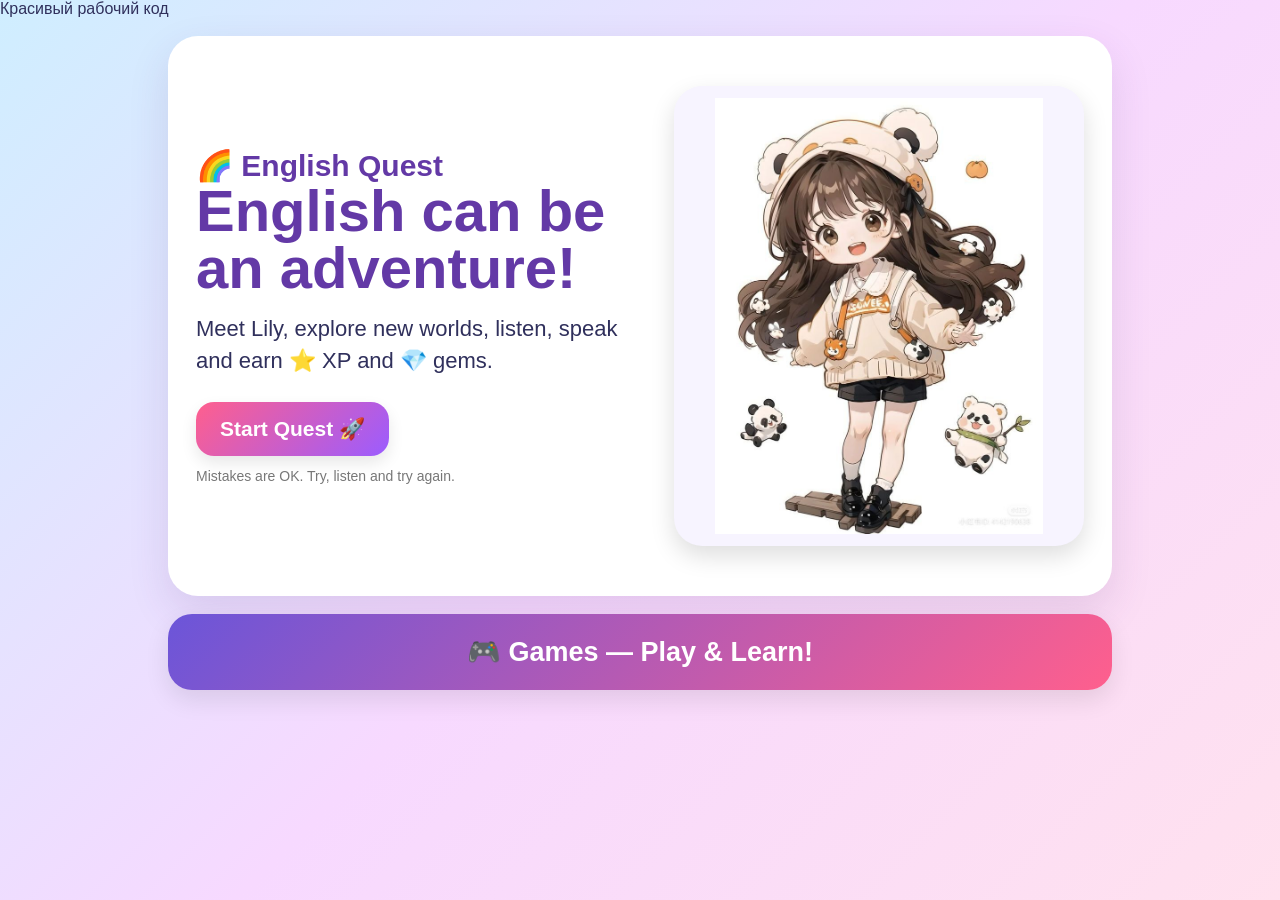
==== index.html @ a96aa110 "Fix answer button feedback colors" ====
Красивый рабочий код

<!DOCTYPE html>
<html lang="en">
<head>
<meta charset="UTF-8">
<meta name="viewport" content="width=device-width, initial-scale=1.0">
<title>English Quest 🌈</title>
<style>
*{box-sizing:border-box}
body{margin:0;font-family:Arial,Verdana,sans-serif;background:linear-gradient(135deg,#cfeeff 0%,#f7d9ff 52%,#ffe1ee 100%);color:#30305c}
button{font:inherit}
#app{max-width:980px;margin:0 auto;padding:18px}
.screen{display:none}.screen.active{display:block}
.top{display:flex;justify-content:space-between;align-items:center;gap:12px;margin-bottom:14px}
.brand{font-size:30px;font-weight:900;color:#6339a6}
.stats{display:flex;gap:8px;flex-wrap:wrap;justify-content:flex-end}
.pill{background:#fff;border-radius:999px;padding:9px 15px;box-shadow:0 5px 16px #00000012;font-weight:800}
.card{background:#fff;border-radius:30px;padding:28px;box-shadow:0 16px 40px #54317b22}
.hero{min-height:560px;display:grid;grid-template-columns:1.05fr .95fr;gap:25px;align-items:center;overflow:hidden}
.hero-copy h1{font-size:58px;line-height:.98;margin:0 0 16px;color:#6339a6}
.hero-copy p{font-size:22px;line-height:1.45;margin:0 0 25px}
.hero-img{width:100%;height:460px;object-fit:contain;object-position:center;border-radius:28px;background:#f7f4ff;box-shadow:0 10px 25px #0002;padding:12px}
.primary,.secondary,.listen,.mic,.next{border:0;border-radius:18px;padding:15px 24px;font-weight:900;cursor:pointer;transition:.18s;box-shadow:0 7px 16px #00000018}
.primary{background:linear-gradient(135deg,#ff5f8d,#9b5cff);color:#fff;font-size:21px}
.secondary{background:#fff;color:#6339a6;border:2px solid #d8c6f7}
.listen{background:#eadbff;color:#6339a6}.mic{background:#ff638d;color:#fff}.next{background:#6b55d9;color:#fff}
.primary:hover,.secondary:hover,.listen:hover,.mic:hover,.next:hover{transform:translateY(-2px)}
.small{font-size:14px;color:#777;margin-top:12px}
.home-games{margin-top:18px}.games-main-btn{display:block;width:100%;padding:22px 24px;border:0;border-radius:24px;background:linear-gradient(135deg,#6b55d9,#ff5f8d);color:#fff;font-size:27px;font-weight:900;cursor:pointer;box-shadow:0 10px 24px #00000018;transition:.18s}.games-main-btn:hover{transform:translateY(-3px);box-shadow:0 14px 30px #00000022}
.map-head{display:flex;align-items:center;justify-content:space-between;gap:15px}.map-head h2{font-size:38px;margin:0}.map-intro{font-size:18px;color:#666;margin:8px 0 20px}.map-grid{display:grid;grid-template-columns:repeat(3,1fr);gap:16px}
.zone{border:0;border-radius:23px;background:#fff;padding:0;overflow:hidden;cursor:pointer;text-align:left;box-shadow:0 9px 22px #00000013;transition:.18s;position:relative}.zone:hover{transform:translateY(-4px)}.zone.locked{cursor:not-allowed;filter:saturate(.55);opacity:.72}.zone-img{width:100%;height:145px;object-fit:contain;object-position:center;background:#e9e3f5;padding:8px}.zone-body{padding:14px}.zone-num{font-size:13px;color:#7c65bd;font-weight:900}.zone-title{font-size:20px;font-weight:900;margin-top:3px}.zone-sub{font-size:14px;color:#777;margin-top:4px}.lock{position:absolute;right:12px;top:12px;background:#fff;border-radius:50%;padding:8px;z-index:2}
.lesson-head{display:flex;align-items:center;justify-content:space-between;gap:12px}.lesson-title{font-size:30px;margin:0}.progress{height:12px;background:#eee;border-radius:99px;overflow:hidden;margin:15px 0 22px}.progress-fill{height:100%;background:linear-gradient(90deg,#ff6b9d,#7c58dd);width:0}.question{font-size:28px;font-weight:900;margin:10px 0 18px}.big-image{width:min(100%,500px);height:285px;object-fit:contain;object-position:center;border-radius:24px;margin:auto;background:#f7f4ff;padding:10px;display:block}
.answer-grid{display:grid;grid-template-columns:1fr 1fr;gap:12px;margin-top:20px}.answer{border:2px solid #e2ddec;background:#fff;border-radius:18px;padding:15px;cursor:pointer;font-size:19px;font-weight:800;color:#45416d;transition:.15s}.answer:hover{background:#f6f0ff;transform:translateY(-2px)}
.answer.correct,.answer.correct:disabled{background:#c9f5d0!important;border:3px solid #4caf68!important;color:#245c32!important;opacity:1!important}.answer.wrong,.answer.wrong:disabled{background:#ffd1d8!important;border:3px solid #f05c70!important;color:#8b2435!important;opacity:1!important}
.answer:disabled{cursor:default;opacity:1}
.feedback{min-height:32px;font-size:18px;font-weight:900;margin:15px}.actions{display:flex;justify-content:center;gap:10px;flex-wrap:wrap}.back-task{background:#fff;color:#6339a6;border:2px solid #d8c6f7;border-radius:18px;padding:15px 24px;font-weight:900;cursor:pointer;transition:.18s;box-shadow:0 7px 16px #00000018}.back-task:hover{transform:translateY(-2px);background:#f8f3ff}
.story{display:grid;grid-template-columns:.9fr 1.1fr;gap:24px;align-items:center}.story img{width:100%;height:390px;object-fit:contain;object-position:center;border-radius:25px;background:#f6f1ff;padding:10px}.story-text{font-size:28px;font-weight:900;line-height:1.3}.story-step{font-size:14px;color:#8b7ba7;font-weight:900;margin-bottom:12px}.reward{text-align:center;padding:30px}.reward h2{font-size:42px;color:#6339a6;margin:8px}.reward .stars{font-size:55px}
@media(max-width:760px){#app{padding:10px}.hero,.story{grid-template-columns:1fr}.hero{min-height:auto}.hero-copy h1{font-size:44px}.hero-img{height:330px}.map-grid{grid-template-columns:1fr 1fr}.answer-grid{grid-template-columns:1fr}.story img{height:300px}}
@media(max-width:480px){.map-grid{grid-template-columns:1fr}.card{padding:18px;border-radius:22px}.question{font-size:23px}.hero-img{height:280px}.games-main-btn{font-size:22px;padding:19px}}
</style>
</head>
<body>
<div id="app">
<section id="home" class="screen active"><div class="card hero"><div class="hero-copy"><div class="brand">🌈 English Quest</div><h1>English can be an adventure!</h1><p>Meet Lily, explore new worlds, listen, speak and earn ⭐ XP and 💎 gems.</p><button id="startQuestBtn" class="primary" type="button">Start Quest 🚀</button><div class="small">Mistakes are OK. Try, listen and try again.</div></div><img class="hero-img" src="https://yuliaishtar-hub.github.io/inglish-adventure/Lili.jpg" alt="Lily"></div><div class="home-games"><button id="gamesBtn" class="games-main-btn" type="button">🎮 Games — Play & Learn!</button></div></section>
<section id="map" class="screen"><div class="top"><div class="brand">🌈 English Quest</div><div class="stats"><div class="pill">⭐ <span id="xp">0</span> XP</div><div class="pill">💎 <span id="gems">0</span></div></div></div><div class="card"><div class="map-head"><div><h2>🗺️ Adventure Map</h2><div class="map-intro">Complete a world to unlock the next one.</div></div><button id="homeBtn" class="secondary" type="button">⌂ Home</button></div><div id="mapGrid" class="map-grid"></div></div></section>
<section id="lesson" class="screen"><div class="top"><button id="mapBtn" class="secondary" type="button">← Back to Map</button><div class="stats"><div class="pill">⭐ <span id="lessonXp">0</span></div><div class="pill">💎 <span id="lessonGems">0</span></div></div></div><div class="card"><div class="lesson-head"><h2 id="lessonTitle" class="lesson-title"></h2><div id="counter"></div></div><div class="progress"><div id="progressFill" class="progress-fill"></div></div><div id="lessonContent"></div></div></section>
<section id="reward" class="screen"><div class="card reward"><div class="stars">🌟🏆🌟</div><h2 id="rewardTitle">Well done!</h2><p id="rewardText" style="font-size:20px"></p><button id="continueBtn" class="primary" type="button">Continue Adventure 🗺️</button></div></section>
</div>
<script>
const IMG="https://yuliaishtar-hub.github.io/inglish-adventure/";
function q(question,image,options,correctIndex){return{question:question,image:image,options:options,correctIndex:correctIndex};}
const zones=[{key:"family",icon:"👨‍👩‍👧",title:"Family",sub:"Family & people",image:IMG+"Lili.jpg"},{key:"school",icon:"🏫",title:"School",sub:"Things & actions",image:IMG+"Notebook.jpg"},{key:"animals",icon:"🐾",title:"Pet World",sub:"Animals & speaking",image:IMG+"monkey.jpg"},{key:"colours",icon:"🎨",title:"Colour Garden",sub:"Colours",image:IMG+"red.jpg"},{key:"food",icon:"🍕",title:"Yummy Café",sub:"Food & drinks",image:IMG+"Pizza.jpg"},{key:"seasons",icon:"🌦️",title:"Weather Park",sub:"Four seasons",image:IMG+"weather.jpg"},{key:"toys",icon:"🧸",title:"Toy Town",sub:"Toys",image:IMG+"Taddybear.jpg"},{key:"home",icon:"🏡",title:"My Home",sub:"Rooms & things",image:IMG+"bedroom.jpg"},{key:"boss",icon:"👑",title:"Boss Castle",sub:"Big conversation",image:IMG+"Lili.jpg"}];
const levels={
family:{name:"👨‍👩‍👧 Family",type:"story",scenes:[{text:"Hello! I'm Lily!",image:IMG+"Lili.jpg"},{text:"I have a mummy. Her name is Anna.",image:IMG+"mummy.jpg"},{text:"I have a daddy. His name is Tom.",image:IMG+"daddy.jpg"},{text:"I have a grandma.",image:IMG+"grandma.jpg"},{text:"I have a grandpa.",image:IMG+"grandpa.jpg"},{text:"I have a sister. Her name is Mia.",image:IMG+"Lilissisterbig.jpg"},{text:"I love my family!",image:IMG+"Lili.jpg"}]},
school:{name:"🏫 School",questions:[q("What is it?",IMG+"pen.jpg",["It's a pen.","It's a ruler.","It's an eraser."],0),q("What is it?",IMG+"pencil.jpg",["It's a pencil.","It's a ruler.","It's a pen."],0),q("What is it?",IMG+"ruler.jpg",["It's a pencil.","It's a ruler.","It's a pen."],1),q("What is it?",IMG+"Eraser.jpg",["It's a ruler.","It's a pen.","It's an eraser."],2),q("What is it?",IMG+"School bag.jpg",["It's a school bag.","It's a pen.","It's a ruler."],0)]},
animals:{name:"🐾 Pet World",questions:[q("What is it?",IMG+"monkey.jpg",["It's a chimp.","It's a fish.","It's a bird."],0),q("What is it?",IMG+"fish.jpg",["It's a mouse.","It's a frog.","It's a fish."],2),q("What is it?",IMG+"bird.jpg",["It's a bird.","It's a chimp.","It's a mouse."],0),q("What is it?",IMG+"mouse.jpg",["It's a fish.","It's a mouse.","It's a frog."],1),q("What is it?",IMG+"frog.jpg",["It's a frog.","It's a bird.","It's a chimp."],0)]},
colours:{name:"🎨 Colour Garden",questions:[q("What colour is it?",IMG+"red.jpg",["It's red.","It's blue.","It's yellow."],0),q("What colour is it?",IMG+"blue.jpg",["It's yellow.","It's green.","It's blue."],2),q("What colour is it?",IMG+"green.jpg",["It's green.","It's yellow.","It's blue."],0),q("What colour is it?",IMG+"yellow.jpg",["It's yellow.","It's blue.","It's red."],0)]},
food:{name:"🍕 Yummy Café",questions:[q("What is it?",IMG+"Apple.jpg",["It's an apple.","It's a pizza.","It's a burger."],0),q("What is it?",IMG+"Burger.jpg",["It's an apple.","It's a burger.","It's a sandwich."],1),q("What is it?",IMG+"Chips.jpg",["It's a pizza.","It's a burger.","It's chips."],2),q("What is it?",IMG+"Chocolate cake.jpg",["It's a chocolate cake.","It's an apple.","It's ice cream."],0),q("What is it?",IMG+"Ice cream.jpg",["It's an ice cream.","It's a burger.","It's ice cream."],2),q("What is it?",IMG+"Milk.jpg",["It's milk.","It's pizza.","It's chips."],0),q("What is it?",IMG+"Orange juice.jpg",["It's orange juice.","It's milk.","It's water."],0),q("What is it?",IMG+"Pizza.jpg",["It's pizza.","It's an apple.","It's a burger."],0),q("What is it?",IMG+"Sandwich.jpg",["It's a sandwich.","It's an apple.","It's chips."],0)]},
seasons:{name:"🌦️ Weather Park",questions:[q("What season is it?",IMG+"winter.jpg",["It's winter.","It's summer.","It's spring."],0),q("What season is it?",IMG+"spring.jpg",["It's autumn.","It's spring.","It's winter."],1),q("What season is it?",IMG+"summer.jpg",["It's winter.","It's spring.","It's summer."],2),q("What season is it?",IMG+"autumn.jpg",["It's autumn.","It's winter.","It's summer."],0)]},
toys:{name:"🧸 Toy Town",questions:[q("What is it?",IMG+"Taddybear.jpg",["It's a teddy bear.","It's a doll.","It's a ball."],0),q("What is it?",IMG+"yoyo.jpg",["It's a yoyo.","It's a puppet.","It's a toy soldier."],0),q("What is it?",IMG+"puppet.jpg",["It's a puppet.","It's a yoyo.","It's a ball."],0),q("What is it?",IMG+"ball.jpg",["It's a ball.","It's a teddy bear.","It's a doll."],0)]},
home:{name:"🏡 My Home",questions:[q("What is it?",IMG+"bed.jpg",["It's a chair.","It's a table.","It's a bed."],2),q("What is it?",IMG+"chair.jpg",["It's a chair.","It's a table.","It's a shelf."],0),q("What is it?",IMG+"table.jpg",["It's a table.","It's a chair.","It's a shelf."],0),q("What is it?",IMG+"book.jpg",["It's a book.","It's a pen.","It's a ruler."],0)]},
boss:{name:"👑 Boss Castle",questions:[q("Who is she?",IMG+"mummy.jpg",["She's my mummy.","She's my sister.","She's my grandma."],0),q("Who is he?",IMG+"daddy.jpg",["He's my brother.","He's my daddy.","He's my grandpa."],1),q("What is it?",IMG+"Apple.jpg",["It's an apple.","It's a pizza.","It's a burger."],0),q("What is it?",IMG+"School bag.jpg",["It's a school bag.","It's a pen.","It's a ruler."],0)]}
};
const DEFAULT_STATE={xp:0,gems:0,completed:[],unlocked:["family"],xpRewards:[],spokenRewards:[]};
let state;try{const saved=localStorage.getItem("english_quest_v2");state=saved?JSON.parse(saved):null}catch(error){state=null}if(!state||typeof state!=="object")state={...DEFAULT_STATE};if(!Array.isArray(state.completed))state.completed=[];if(!Array.isArray(state.unlocked))state.unlocked=["family"];if(!Array.isArray(state.xpRewards))state.xpRewards=[];if(!Array.isArray(state.spokenRewards))state.spokenRewards=[];if(typeof state.xp!=="number")state.xp=0;if(typeof state.gems!=="number")state.gems=0;
let currentKey="";let currentIndex=0;let answered=false;let spokenRewarded=false;let storyMode=false;
function save(){try{localStorage.setItem("english_quest_v2",JSON.stringify(state))}catch(error){console.warn("Could not save game progress.",error)}updateStats()}
function updateStats(){[document.getElementById("xp"),document.getElementById("lessonXp")].forEach(element=>{if(element)element.textContent=state.xp});[document.getElementById("gems"),document.getElementById("lessonGems")].forEach(element=>{if(element)element.textContent=state.gems})}
function show(id){document.querySelectorAll(".screen").forEach(screen=>screen.classList.remove("active"));const target=document.getElementById(id);if(target)target.classList.add("active");window.scrollTo(0,0)}
function goHome(){show("home")}
function showMap(){renderMap();updateStats();show("map")}
function renderMap(){const grid=document.getElementById("mapGrid");if(!grid)return;grid.innerHTML="";zones.forEach((zone,index)=>{const unlocked=state.unlocked.includes(zone.key);const done=state.completed.includes(zone.key);const button=document.createElement("button");button.type="button";button.className="zone"+(unlocked?"":" locked");const imageHTML=zone.image?`<img class="zone-img" src="${zone.image}" alt="">`:`<div class="zone-img" style="display:flex;align-items:center;justify-content:center;font-size:70px;">${zone.icon}</div>`;button.innerHTML=`${!unlocked?'<div class="lock">🔒</div>':''}${imageHTML}<div class="zone-body"><div class="zone-num">ZONE ${index+1} ${done?"✓":""}</div><div class="zone-title">${zone.icon} ${zone.title}</div><div class="zone-sub">${zone.sub}</div></div>`;if(unlocked)button.addEventListener("click",()=>startLevel(zone.key));grid.appendChild(button)})}
function startLevel(key){if(!levels[key])return;currentKey=key;currentIndex=0;answered=false;spokenRewarded=false;storyMode=levels[key].type==="story";const title=document.getElementById("lessonTitle");if(title)title.textContent=levels[key].name;show("lesson");renderLesson()}
function getTaskKey(){return currentKey+"_"+currentIndex}
function renderLesson(){const data=levels[currentKey];if(!data){showMap();return}const total=storyMode?data.scenes.length:data.questions.length;const counter=document.getElementById("counter");if(counter)counter.textContent=`${currentIndex+1} / ${total}`;const progress=document.getElementById("progressFill");if(progress)progress.style.width=((currentIndex+1)/total*100)+"%";const box=document.getElementById("lessonContent");if(!box)return;if(storyMode){renderStory(box,data.scenes[currentIndex]);return}const item=data.questions[currentIndex];const taskKey=getTaskKey();answered=state.xpRewards.includes(taskKey);spokenRewarded=state.spokenRewards.includes(taskKey);const image=typeof item.image==="string"&&item.image.startsWith("http")?`<img class="big-image" src="${item.image}" alt="">`:`<div class="big-image" style="display:flex;align-items:center;justify-content:center;font-size:100px;">${item.image}</div>`;box.innerHTML=`${image}<div class="question">${item.question}</div><button id="listenQuestion" class="listen" type="button">🔊 Listen to question</button><div id="answers" class="answer-grid"></div><div id="feedback" class="feedback"></div><div class="actions"><button id="previous" class="back-task" type="button">← Back</button><button id="mic" class="mic" type="button" style="${answered?"display:inline-block":"display:none"}">🎤 Say it!</button><button id="next" class="next" type="button" style="${answered?"display:inline-block":"display:none"}">Next ➡️</button></div>`;const listenButton=document.getElementById("listenQuestion");if(listenButton)listenButton.addEventListener("click",()=>speak(item.question));const previous=document.getElementById("previous");if(previous)previous.addEventListener("click",previousItem);const mic=document.getElementById("mic");if(mic)mic.addEventListener("click",listenAnswer);const next=document.getElementById("next");if(next)next.addEventListener("click",nextItem);const answers=document.getElementById("answers");item.options.forEach((text,index)=>{const button=document.createElement("button");button.type="button";button.className="answer";button.textContent=text;if(answered&&index===item.correctIndex)button.classList.add("correct");if(answered)button.disabled=true;button.addEventListener("click",()=>selectAnswer(index,button));answers.appendChild(button)});if(answered){const feedback=document.getElementById("feedback");if(feedback){feedback.textContent=spokenRewarded?"Excellent! You already completed this question. 💎":"Great! Now say it aloud! +10 XP ⭐";feedback.style.color="#39964e"}}}
function renderStory(box,scene){const total=levels[currentKey].scenes.length;box.innerHTML=`<div class="story"><img src="${scene.image}" alt="Lily story"><div><div class="story-step">LILY'S STORY • SCENE ${currentIndex+1}</div><div class="story-text">${scene.text}</div><div class="actions" style="margin-top:24px"><button id="storyPrevious" class="back-task" type="button">← Back</button><button id="storyListen" class="listen" type="button">🔊 Listen</button><button id="storyNext" class="next" type="button">${currentIndex===total-1?"Finish story":"Next ➡️"}</button></div></div></div>`;const previous=document.getElementById("storyPrevious");if(previous)previous.addEventListener("click",previousItem);const listen=document.getElementById("storyListen");if(listen)listen.addEventListener("click",()=>speak(scene.text,true));const next=document.getElementById("storyNext");if(next)next.addEventListener("click",nextItem)}
function selectAnswer(index,button){if(answered)return;const item=levels[currentKey].questions[currentIndex];if(index===item.correctIndex){answered=true;button.classList.add("correct");button.style.background="#c9f5d0";button.style.border="3px solid #4caf68";document.querySelectorAll(".answer").forEach(answerButton=>{answerButton.disabled=true});const taskKey=getTaskKey();if(!state.xpRewards.includes(taskKey)){state.xp+=10;state.xpRewards.push(taskKey)}save();const feedback=document.getElementById("feedback");if(feedback){feedback.textContent=spokenRewarded?"Great job! You already earned the 💎 for this question.":"Great! Now say it aloud! +10 XP ⭐";feedback.style.color="#39964e"}const mic=document.getElementById("mic");if(mic)mic.style.display="inline-block";const next=document.getElementById("next");if(next)next.style.display="inline-block";speak(item.options[item.correctIndex],true)}else{button.classList.add("wrong");button.style.background="#ffd1d8";button.style.border="3px solid #f05c70";button.disabled=true;const feedback=document.getElementById("feedback");if(feedback){feedback.textContent="Oops! Try again!";feedback.style.color="#e2536c"}speak(item.options[item.correctIndex],true)}}
function previousItem(){if(currentIndex>0){currentIndex--;renderLesson();return}showMap()}
function nextItem(){const total=storyMode?levels[currentKey].scenes.length:levels[currentKey].questions.length;currentIndex++;if(currentIndex>=total){finishLevel();return}renderLesson()}
function finishLevel(){if(!state.completed.includes(currentKey))state.completed.push(currentKey);const position=zones.findIndex(zone=>zone.key===currentKey);const nextZone=zones[position+1];if(nextZone&&!state.unlocked.includes(nextZone.key))state.unlocked.push(nextZone.key);save();const title=document.getElementById("rewardTitle");if(title)title.textContent=levels[currentKey].name+" complete!";const text=document.getElementById("rewardText");if(text)text.textContent="Amazing job! You completed this adventure! 🌟";show("reward");speak("Well done! Great job!",true)}
function speak(text,slow=false){if(!("speechSynthesis" in window))return;speechSynthesis.cancel();const utterance=new SpeechSynthesisUtterance(text);utterance.lang="en-US";utterance.rate=slow?0.72:0.82;utterance.pitch=1.08;utterance.volume=1;speechSynthesis.speak(utterance)}
function normalizeSpeech(text){return String(text||"").toLowerCase().replace(/[.,!?;:'"’`]/g,"").replace(/\s+/g," ").trim()}
function listenAnswer(){if(spokenRewarded){const feedback=document.getElementById("feedback");if(feedback)feedback.textContent="You already earned the 💎 for this question!";return}if(!answered)return;const SpeechRecognition=window.SpeechRecognition||window.webkitSpeechRecognition;if(!SpeechRecognition){alert("Speech recognition is not available in this browser. You can still use Listen and choose the answer.");return}const item=levels[currentKey].questions[currentIndex];const mic=document.getElementById("mic");if(mic){mic.textContent="🎤 Listening...";mic.disabled=true}const recognition=new SpeechRecognition();recognition.lang="en-US";recognition.interimResults=false;recognition.maxAlternatives=3;recognition.onresult=function(event){const heard=normalizeSpeech(event.results[0][0].transcript);const correct=normalizeSpeech(item.options[item.correctIndex]);const words=correct.split(/\s+/).filter(word=>word.length>2);const hits=words.filter(word=>heard.includes(word)).length;const goodSpeech=heard===correct||heard.includes(correct)||(words.length>0&&hits>=Math.max(1,Math.ceil(words.length*0.65)));if(mic){mic.textContent="🎤 Say it!";mic.disabled=false}if(goodSpeech){const taskKey=getTaskKey();if(!state.spokenRewards.includes(taskKey)){state.spokenRewards.push(taskKey);state.gems+=1;spokenRewarded=true;save()}else{spokenRewarded=true}const feedback=document.getElementById("feedback");if(feedback){feedback.textContent="Excellent speaking! 🎉 +1 💎";feedback.style.color="#39964e"}}else{const feedback=document.getElementById("feedback");if(feedback){feedback.textContent="Good try! Listen once more and repeat.";feedback.style.color="#8a5a9e"}speak(item.options[item.correctIndex],true)}};recognition.onerror=function(){if(mic){mic.textContent="🎤 Say it!";mic.disabled=false}const feedback=document.getElementById("feedback");if(feedback){feedback.textContent="I couldn't hear that. Please try again.";feedback.style.color="#8a5a9e"}};recognition.onend=function(){if(mic){mic.textContent="🎤 Say it!";mic.disabled=false}};try{recognition.start()}catch(error){if(mic){mic.textContent="🎤 Say it!";mic.disabled=false}}}
const startQuestBtn=document.getElementById("startQuestBtn");if(startQuestBtn)startQuestBtn.addEventListener("click",showMap);const gamesBtn=document.getElementById("gamesBtn");if(gamesBtn)gamesBtn.addEventListener("click",function(){window.location.href="games.html"});const homeBtn=document.getElementById("homeBtn");if(homeBtn)homeBtn.addEventListener("click",goHome);const mapBtn=document.getElementById("mapBtn");if(mapBtn)mapBtn.addEventListener("click",showMap);const continueBtn=document.getElementById("continueBtn");if(continueBtn)continueBtn.addEventListener("click",showMap);updateStats();
</script>
</body>
</html>
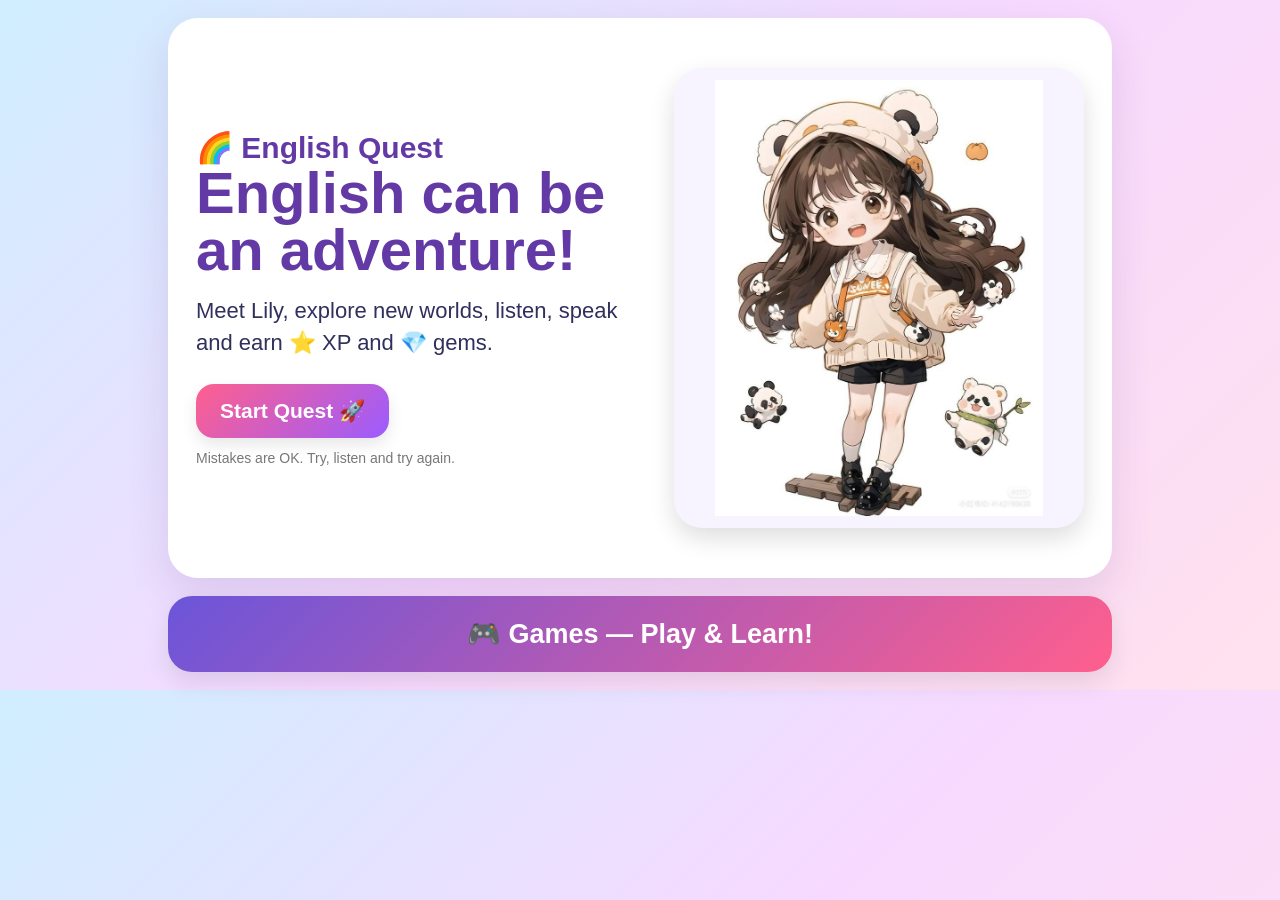
==== commit ffc28441: "Update index.html" ====
--- a/index.html
+++ b/index.html
@@ -1,4 +1,4 @@
-Красивый рабочий код
+
 
 <!DOCTYPE html>
 <html lang="en">
